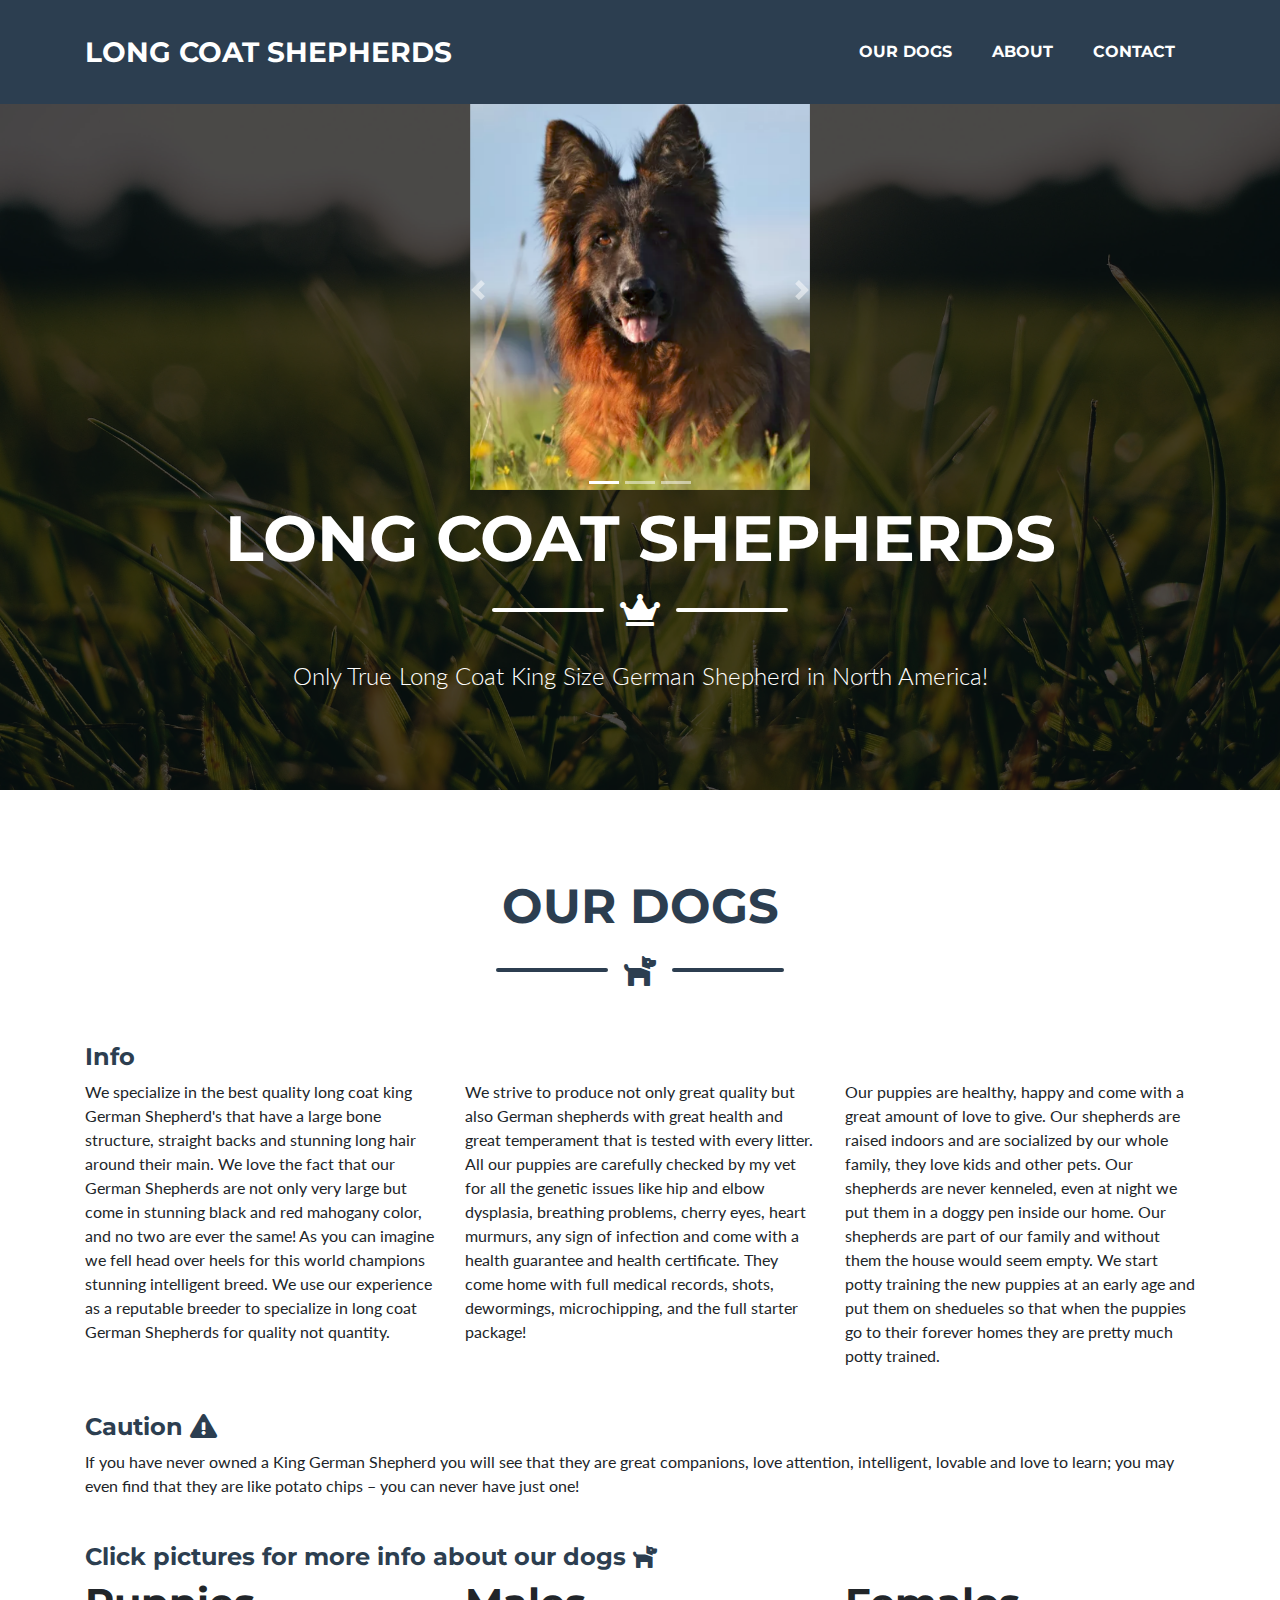
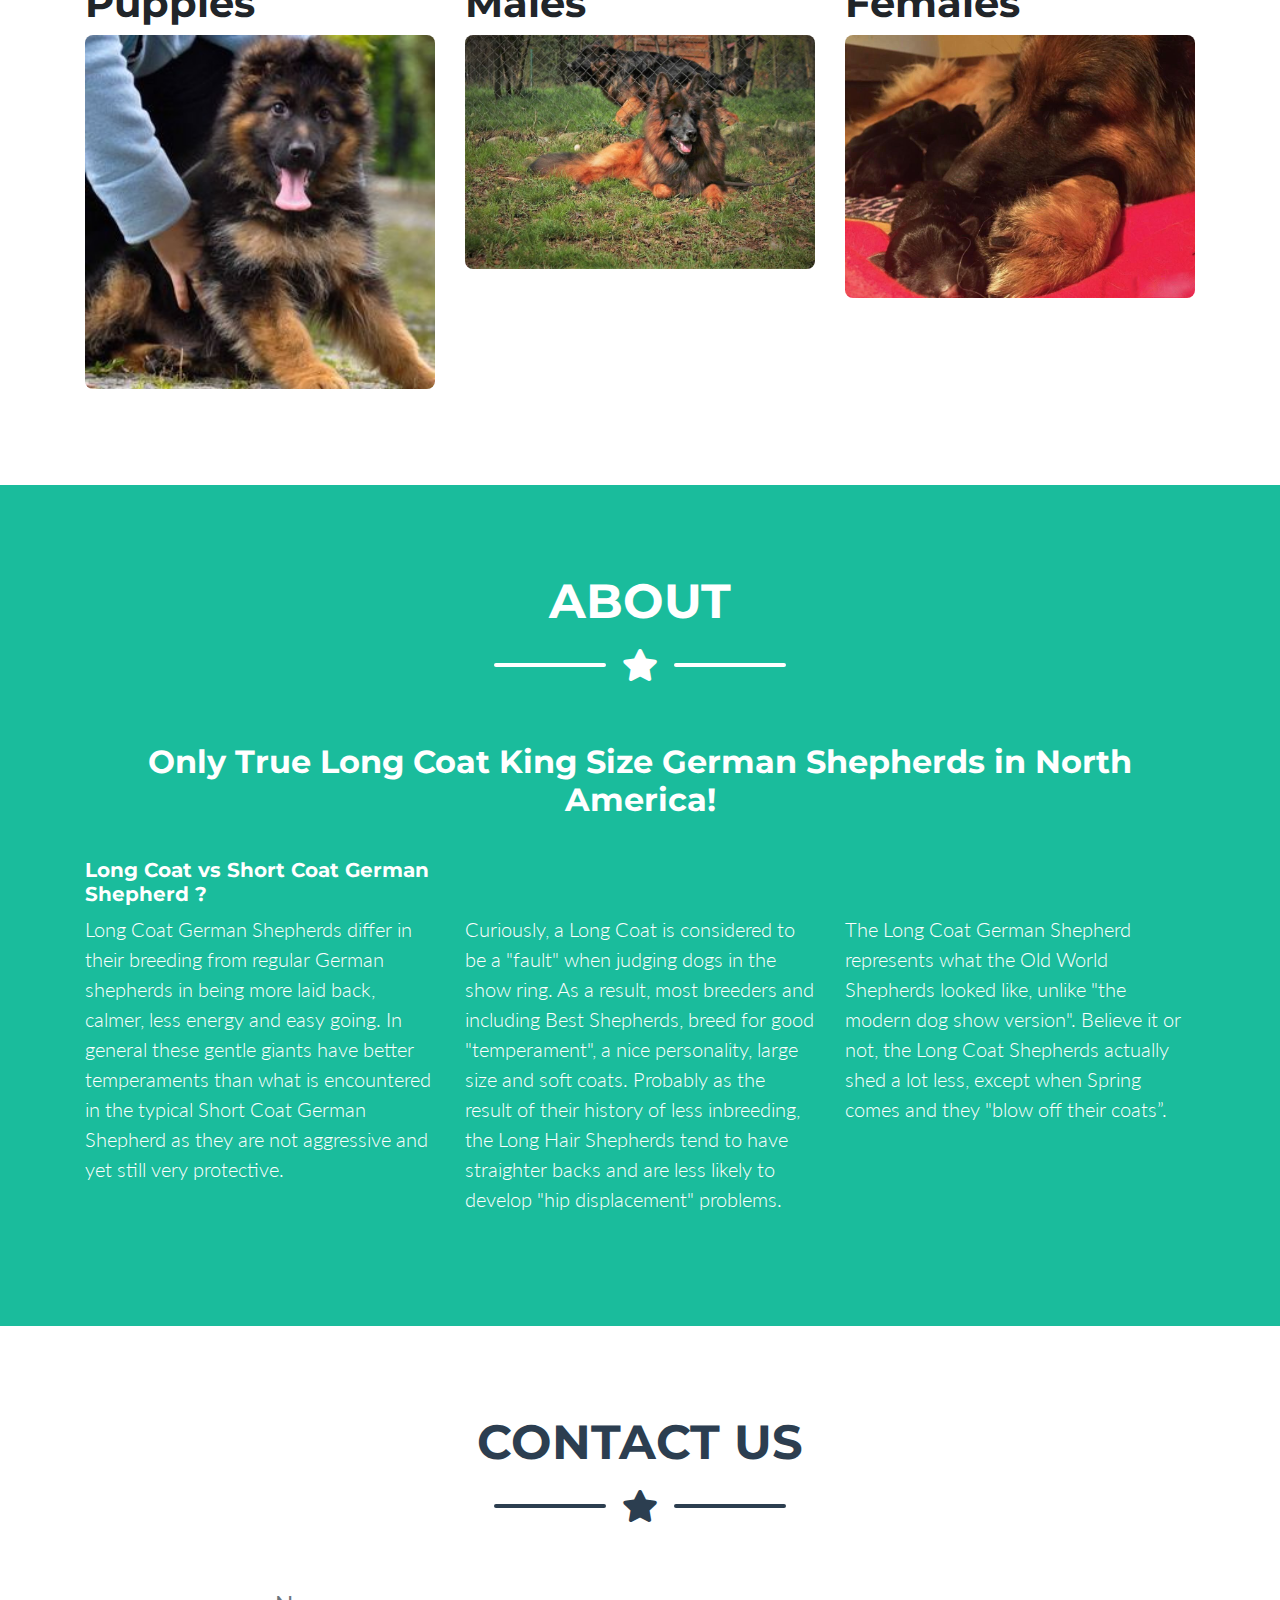
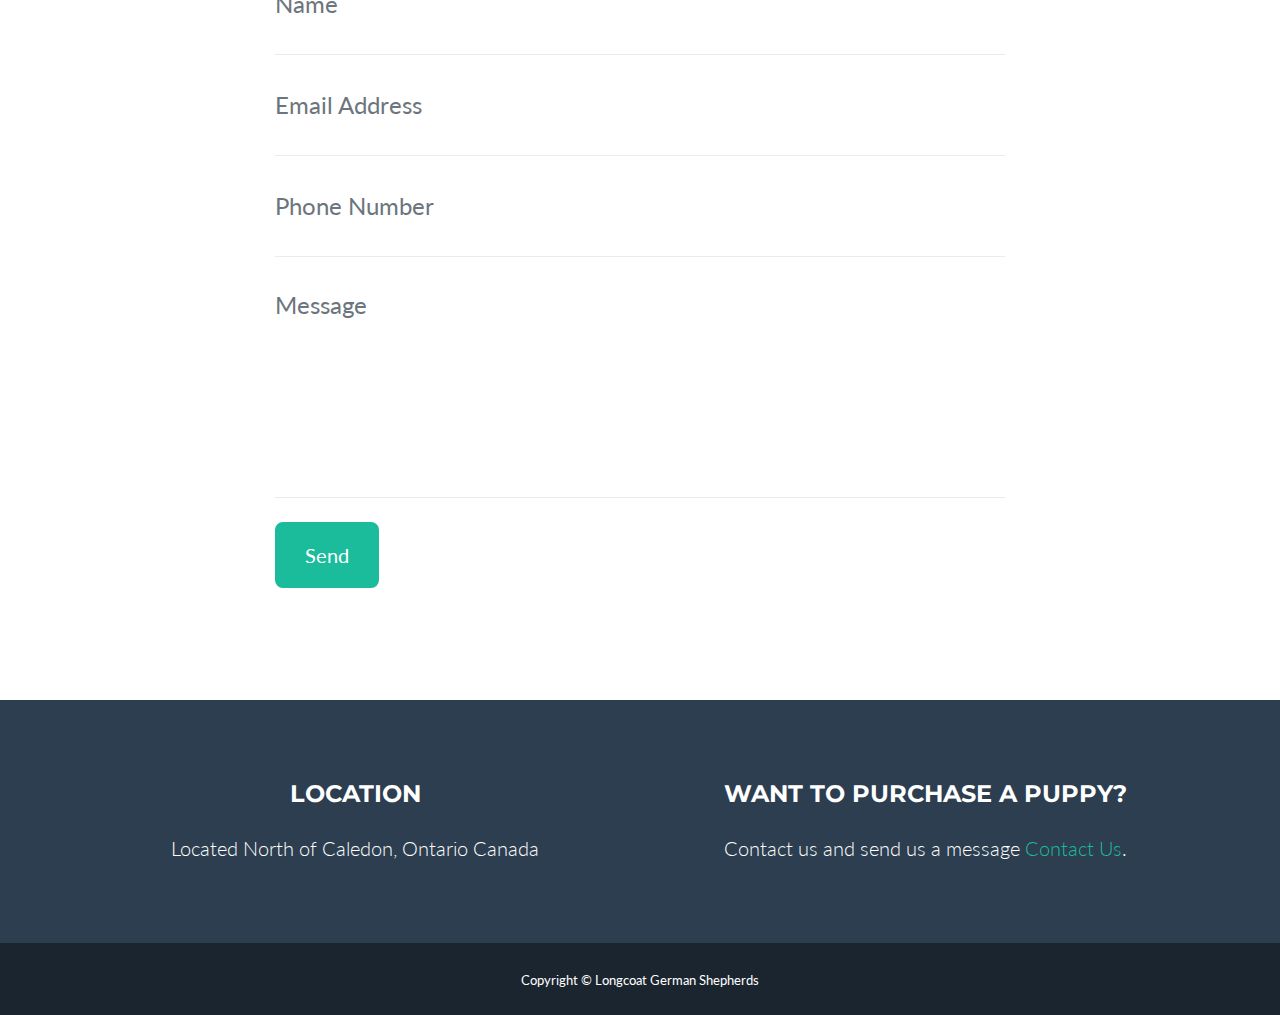
==== index.html @ d0d54742 "init commit" ====
<!DOCTYPE html>
<html lang="en">

<head>
  <meta charset="utf-8">
  <meta name="viewport" content="width=device-width, initial-scale=1, shrink-to-fit=no">
  <meta name="description" content="">
  <meta name="author" content="">
  <title>Long Coat Shepherds</title>

  <!-- Custom fonts for this theme -->
  <link href="vendor/fontawesome-free/css/all.min.css" rel="stylesheet" type="text/css">
  <link href="https://fonts.googleapis.com/css?family=Montserrat:400,700" rel="stylesheet" type="text/css">
  <link href="https://fonts.googleapis.com/css?family=Lato:400,700,400italic,700italic" rel="stylesheet" type="text/css">

  <!-- Theme CSS -->
  <link rel="stylesheet" href="https://maxcdn.bootstrapcdn.com/bootstrap/4.0.0/css/bootstrap.min.css" integrity="sha384-Gn5384xqQ1aoWXA+058RXPxPg6fy4IWvTNh0E263XmFcJlSAwiGgFAW/dAiS6JXm" crossorigin="anonymous">
  <link href="css/freelancer.min.css" rel="stylesheet">
  <link href="css/style.css" rel="stylesheet">
</head>

<body id="page-top">
  <!-- Navigation -->
  <nav class="navbar navbar-expand-lg bg-secondary text-uppercase fixed-top" id="mainNav">
    <div class="container">
      <a class="navbar-brand js-scroll-trigger" href="#page-top">Long Coat Shepherds</a>
      <button class="navbar-toggler navbar-toggler-right text-uppercase font-weight-bold bg-primary text-white rounded" type="button" data-toggle="collapse" data-target="#navbarResponsive" aria-controls="navbarResponsive" aria-expanded="false" aria-label="Toggle navigation">
        Menu
        <i class="fas fa-bars"></i>
      </button>
      <div class="collapse navbar-collapse" id="navbarResponsive">
        <ul class="navbar-nav ml-auto">
          <li class="nav-item mx-0 mx-lg-1">
            <a class="nav-link py-3 px-0 px-lg-3 rounded js-scroll-trigger" href="#home">Our Dogs</a>
          </li>
          <li class="nav-item mx-0 mx-lg-1">
            <a class="nav-link py-3 px-0 px-lg-3 rounded js-scroll-trigger" href="#about">About</a>
          </li>
          <li class="nav-item mx-0 mx-lg-1">
            <a class="nav-link py-3 px-0 px-lg-3 rounded js-scroll-trigger" href="#contact">Contact</a>
          </li>
        </ul>
      </div>
    </div>
  </nav>

  <!-- Masthead / Home-->
  <header class="bg-one masthead text-white text-center">
    <div class="bg-two text-center">
      <div class="container d-flex align-items-center flex-column">
        <!-- Masthead Avatar Image -->
        <!-- <img class="masthead-avatar mb-5" src="img/profile.png" alt=""> -->

        <div class="bg-three row">
          <div id="carouselExampleIndicators" class="carousel slide" data-ride="carousel">
            <ol class="carousel-indicators">
              <li data-target="#carouselExampleIndicators" data-slide-to="0" class="active"></li>
              <li data-target="#carouselExampleIndicators" data-slide-to="1"></li>
              <li data-target="#carouselExampleIndicators" data-slide-to="2"></li>
            </ol>

            <div class="carousel-inner ">
              <div class="carousel-item active">
                <div><img class="d-block " src="img/carousel/dog-1.png" alt="First slide"></div>
              </div>
              <div class="carousel-item">
                  <div><img class="d-block " src="img/carousel/dog-2.png" alt="Second slide"></div>
                </div>
              <div class="carousel-item">
                  <div><img class="d-block " src="img/carousel/dog-3.jpg" alt="Third slide"></div>
              </div>
            </div>


            <a class="carousel-control-prev" href="#carouselExampleIndicators" role="button" data-slide="prev">
              <span class="carousel-control-prev-icon" aria-hidden="true"></span>
              <span class="sr-only">Previous</span>
            </a>

            <a class="carousel-control-next" href="#carouselExampleIndicators" role="button" data-slide="next">
              <span class="carousel-control-next-icon" aria-hidden="true"></span>
              <span class="sr-only">Next</span>
            </a>

          </div>          
        </div>
        <!-- Carasoul -->


        <!-- Masthead Heading -->
        <h1 class="masthead-heading text-uppercase mb-0">Long Coat Shepherds</h1>
        <!-- Icon Divider -->
        <div class="divider-custom divider-light">
          <div class="divider-custom-line"></div>
          <div class="divider-custom-icon">
            <i class="fas fa-crown"></i>
          </div>
          <div class="divider-custom-line"></div>
        </div>
        <!-- Masthead Subheading -->
        <p class="masthead-subheading font-weight-light mb-0">Only True Long Coat King Size German Shepherd in North America!</p>
      </div>
    </div>
  </header>


  <!-- Our Dogs Section -->
  <section class="page-section portfolio dogs" id="home">
    <div class="container">

      <!-- Portfolio Section Heading -->
      <h2 class="page-section-heading text-center text-uppercase text-secondary mb-0">Our Dogs</h2>

      <!-- Icon Divider -->
      <div class="divider-custom">
        <div class="divider-custom-line"></div>
        <div class="divider-custom-icon">
            <i class="fas fa-dog"></i>
        </div>
        <div class="divider-custom-line"></div>
      </div>
      <div class="caution col-xs-12">
          <h4>Info</h4>       
      </div>

      <div class="row d-flex">
          <div class="col-lg-4 col-md-6 col-xs-12 h-100 align-items-stretch" style="padding-bottom: 20px;">
            We specialize in the best quality long coat king German Shepherd's that have a large bone structure, straight backs and stunning long hair around their main.
            We love the fact that our German Shepherds are not only very large but come in stunning black and red mahogany color, and no two are ever the same!
            As you can imagine we fell head over heels for this world champions stunning intelligent breed.
            We use our experience as a reputable breeder to specialize in long coat German Shepherds for quality not quantity.
          </div>
        
          <div class="col-lg-4 col-md-6 h-100 col-xs-12 align-items-stretch" style="padding-bottom: 20px;">
            We strive to produce not only great quality but also German shepherds with great health and great temperament that is tested with every litter.  
            All our puppies are carefully checked by my vet for all the genetic issues like hip and elbow dysplasia, breathing problems, cherry eyes, 
            heart murmurs, any sign of infection and come with a health guarantee and health certificate. 
            They come home with full medical records, shots, dewormings, microchipping, and the full starter package!              
          </div>

          <div class="col-lg-4 col-md-6 h-100 col-xs-12 align-items-stretch" style="padding-bottom: 20px;">
            Our puppies are healthy, happy and come with a great amount of love to give. Our shepherds are raised indoors and are socialized by our whole family, they love kids and other pets. Our shepherds are never kenneled, even at night we put them in a doggy pen inside our home. 
            Our shepherds are part of our family and without them the house would seem empty. 
            We start potty training the new puppies at an early age and put them on shedueles so that when the puppies go to their forever homes they are pretty much potty trained.
          </div>

          <div class="caution col-xs-12 col-md-12" style="padding-bottom: 20px;">
              <h4>Caution <i class="fas fa-exclamation-triangle"></i></h4>
              If you have never owned a King German Shepherd you will see that they are great companions, 
              love attention, intelligent, lovable and love to learn; you may even find that they are like potato chips 
              – you can never have just one!          
          </div>
 
      </div>
      <div class="row d-flex align-items-center justify-content-left w-100 col-md-12">
          <h4 class="masthead-subheading">Click pictures for more info about our dogs <i class="fas fa-dog"></i></h4>
      </div>

      <!-- Our Dog Items -->
      <div class="row">

        <!-- Puppies 1 -->
        <div class="col-md-6 col-lg-4">
          <h1>Puppies</h1>
          <div class="portfolio-item mx-auto" data-toggle="modal" data-target="#portfolioModal1">
            <div class="portfolio-item-caption d-flex align-items-center justify-content-center h-100 w-100">
              <div class="portfolio-item-caption-content text-center text-white">
                <i class="fas fa-plus fa-3x"></i>
              </div>
            </div>
            <img class="img-fluid" src="img/our-dogs/puppies-10weeks.jpg" alt="">
          </div>
        </div>

        <!-- Males 2 -->
        <div class="col-md-6 col-lg-4">
          <h1>Males</h1>
          <div class="portfolio-item mx-auto" data-toggle="modal" data-target="#portfolioModal2">
            <div class="portfolio-item-caption d-flex align-items-center justify-content-center h-100 w-100">
              <div class="portfolio-item-caption-content text-center text-white">
                <i class="fas fa-plus fa-3x"></i>
              </div>
            </div>
            <img class="img-fluid" src="img/our-dogs/male.jpg" alt="">
          </div>
        </div>

        <!-- Females 3 -->
        <div class="col-md-6 col-lg-4">
          <h1>Females</h1>
            <div class="portfolio-item mx-auto" data-toggle="modal" data-target="#portfolioModal3">
            <div class="portfolio-item-caption d-flex align-items-center justify-content-center h-100 w-100">
              <div class="portfolio-item-caption-content text-center text-white">
                <i class="fas fa-plus fa-3x"></i>
              </div>
            </div>
            <img class="img-fluid" src="img/our-dogs/female.jpg" alt="">
          </div>
        </div>

      </div>
      <!-- /.row -->

    </div>
  </section>

  <!-- About Section -->
  <section class="page-section bg-primary text-white mb-0" id="about">
    <div class="container">

      <!-- About Section Heading -->
      <h2 class="page-section-heading text-center text-uppercase text-white">About</h2>

      <!-- Icon Divider -->
      <div class="divider-custom divider-light">
        <div class="divider-custom-line"></div>
        <div class="divider-custom-icon">
          <i class="fas fa-star"></i>
        </div>
        <div class="divider-custom-line"></div>
      </div>

      <h2 id="only-true-title" class="text-center"> Only True Long Coat King Size German Shepherds in North America!</h2>

      <!-- About Section Content -->

      <div class="row">
        <div class="col-lg-4 ml-auto">
            <h5>Long Coat vs Short Coat German Shepherd ?</h5>
            <p class="lead">
                Long Coat German Shepherds differ in their breeding from regular German shepherds in being more laid back, 
                calmer, less energy and easy going. In general these gentle giants have better temperaments than what is 
                encountered in the typical Short Coat German Shepherd as they are not aggressive and yet still very protective.            </p>
        </div>
        <div class="col-lg-4 mr-auto ">
            <h5> <br/><br/></h5>
            <p class="lead">
                Curiously, a Long Coat is considered to be a "fault" when judging dogs in the show ring. As a result, 
                most breeders and including Best Shepherds, breed for good "temperament", a nice personality, 
                large size and soft coats. Probably as the result of their history of less inbreeding, the Long Hair 
                Shepherds tend to have straighter backs and are less likely to develop "hip displacement" problems.           </p>
        </div>
        <div class="col-lg-4 mr-auto ">
          <h5> <br/><br/></h5>
          <p class="lead">
            The Long Coat German Shepherd represents what the Old World Shepherds looked like, unlike 
            "the modern dog show version". Believe it or not, the Long Coat Shepherds actually shed a 
            lot less, except when Spring comes and they "blow off their coats”.         
          </p>
        </div>
      
      </div>

    </div>
  </section>

  <!-- Contact Section -->
  <section class="page-section" id="contact">
    <div class="container">

      <!-- Contact Section Heading -->
      <h2 class="page-section-heading text-center text-uppercase text-secondary mb-0">Contact Us</h2>

      <!-- Icon Divider -->
      <div class="divider-custom">
        <div class="divider-custom-line"></div>
        <div class="divider-custom-icon">
          <i class="fas fa-star"></i>
        </div>
        <div class="divider-custom-line"></div>
      </div>

      <!-- Contact Section Form -->
      <div class="row">
        <div class="col-lg-8 mx-auto">
          <!-- To configure the contact form email address, go to mail/contact_me.php and update the email address in the PHP file on line 19. -->
          <form name="sentMessage" id="contactForm" novalidate="novalidate">
            <div class="control-group">
              <div class="form-group floating-label-form-group controls mb-0 pb-2">
                <label>Name</label>
                <input class="form-control" id="name" type="text" placeholder="Name" required="required" data-validation-required-message="Please enter your name.">
                <p class="help-block text-danger"></p>
              </div>
            </div>
            <div class="control-group">
              <div class="form-group floating-label-form-group controls mb-0 pb-2">
                <label>Email Address</label>
                <input class="form-control" id="email" type="email" placeholder="Email Address" required="required" data-validation-required-message="Please enter your email address.">
                <p class="help-block text-danger"></p>
              </div>
            </div>
            <div class="control-group">
              <div class="form-group floating-label-form-group controls mb-0 pb-2">
                <label>Phone Number</label>
                <input class="form-control" id="phone" type="tel" placeholder="Phone Number" required="required" data-validation-required-message="Please enter your phone number.">
                <p class="help-block text-danger"></p>
              </div>
            </div>
            <div class="control-group">
              <div class="form-group floating-label-form-group controls mb-0 pb-2">
                <label>Message</label>
                <textarea class="form-control" id="message" rows="5" placeholder="Message" required="required" data-validation-required-message="Please enter a message."></textarea>
                <p class="help-block text-danger"></p>
              </div>
            </div>
            <br>
            <div id="success"></div>
            <div class="form-group">
              <button type="submit" class="btn btn-primary btn-xl" id="sendMessageButton">Send</button>
            </div>
          </form>
        </div>
      </div>

    </div>
  </section>

  <!-- Footer -->
  <footer class="footer text-center">
    <div class="container">
      <div class="row">

        <!-- Footer Location -->
        <div class="col-lg-6 mb-5 mb-lg-0">
          <h4 class="text-uppercase mb-4">Location</h4>
          <p class="lead mb-0">Located North of Caledon, Ontario Canada
            <!-- <br>Clark, MO 65243</p> -->
        </div>


        <!-- Footer About Text -->
        <div class="col-lg-6">
          <h4 class="text-uppercase mb-4">Want to purchase a puppy?</h4>
          <p class="lead mb-0">Contact us and send us a message
            <a href="#">Contact Us</a>.</p>
        </div>

      </div>
    </div>
  </footer>

  <!-- Copyright Section -->
  <section class="copyright py-4 text-center text-white">
    <div class="container">
      <small>Copyright &copy; Longcoat German Shepherds</small>
    </div>
  </section>

  <!-- Scroll to Top Button (Only visible on small and extra-small screen sizes) -->
  <div class="scroll-to-top d-lg-none position-fixed ">
    <a class="js-scroll-trigger d-block text-center text-white rounded" href="#page-top">
      <i class="fa fa-chevron-up"></i>
    </a>
  </div>

  <!-- Portfolio Modals -->


  <!-- Puppies Modal 1 -->
  <div class="portfolio-modal modal fade" id="portfolioModal1" tabindex="-1" role="dialog" aria-labelledby="portfolioModal1Label" aria-hidden="true">
    <div class="modal-dialog modal-xl" role="document">
      <div class="modal-content">
        <button type="button" class="close" data-dismiss="modal" aria-label="Close">
          <span aria-hidden="true">
            <i class="fas fa-times"></i>
          </span>
        </button>
        <div class="modal-body text-center">
          <div class="container">
            <div class="row justify-content-center">
              <div class="col-lg-8">

                <!-- Portfolio Modal - Title -->
                <h2 class="portfolio-modal-title text-secondary text-uppercase mb-0">Puppies</h2>

                <!-- Icon Divider -->
                <div class="divider-custom">
                  <div class="divider-custom-line"></div>
                  <div class="divider-custom-icon">
                    <i class="fas fa-star"></i>
                  </div>
                  <div class="divider-custom-line"></div>
                </div>

                <!-- Portfolio Modal - Image -->
                <!-- <img class="img-fluid rounded mb-5" src="img/portfolio/cabin.png" alt=""> -->
                <div class="puppies row">
                    <div class="col-md-4">
                        <h3> 8 &nbsp weeks</h3>
                        <img class="img-fluid rounded mb-5" src="img/our-dogs/puppies-8weeks.jpg" alt="">
                    </div>
                    <div class="col-md-4">
                        <h3>10 weeks</h3>
                        <img class="img-fluid rounded mb-5" src="img/our-dogs/puppies-10weeks.jpg" alt="">
                    </div>
                    <div class="col-md-4">
                        <h3>14 weeks</h3>
                        <img class="img-fluid rounded mb-5" src="img/our-dogs/puppies-14weeks.jpg" alt="">
                    </div>
                </div>

                <!-- Portfolio Modal - Text -->
                <p class="mb-5">
                  Our puppies are healthy. happy and come with a great amount of love to give. 
                  Our shepherds are raised indoors and socialized by our whole family, they love kids and other pets.
                  Our shepherds are never kenneled, even at night we put them in a doggy pen inside our home. 
                  Our shepherds are part of our family and without them the house would seem empty.
                  We start potty training the new puppies at an early age and put them on a schedule so 
                  that when the puppies go to their forever homes they are pretty much potty trained. 
                </p>
                <button class="btn btn-primary" href="#" data-dismiss="modal">
                  <i class="fas fa-times fa-fw"></i>
                  Close Window
                </button>
              </div>

            </div>
          </div>
        </div>
      </div>
    </div>
  </div>


  <!-- males Modal 2 -->
  <div class="portfolio-modal modal fade" id="portfolioModal2" tabindex="-1" role="dialog" aria-labelledby="portfolioModal2Label" aria-hidden="true">
    <div class="modal-dialog modal-xl" role="document">
      <div class="modal-content">
        <button type="button" class="close" data-dismiss="modal" aria-label="Close">
          <span aria-hidden="true">
            <i class="fas fa-times"></i>
          </span>
        </button>
        <div class="modal-body text-center">
          <div class="container">
            <div class="row justify-content-center">
              <div class="col-lg-8">
                <!-- Portfolio Modal - Title -->
                <h2 class="portfolio-modal-title text-secondary text-uppercase mb-0">Males</h2>
                <!-- Icon Divider -->
                <div class="divider-custom">
                  <div class="divider-custom-line"></div>
                  <div class="divider-custom-icon">
                    <i class="fas fa-star"></i>
                  </div>
                  <div class="divider-custom-line"></div>
                </div>
                <!-- Portfolio Modal - Image -->
                <img class="img-fluid rounded mb-5" src="img/our-dogs/male.jpg" alt="">
                <!-- Portfolio Modal - Text -->
                
                <p class="mb-5">
                  The male German shepherd dog is usually stronger, and bigger in structure, more masculine. 
                  This means he will be looking a bit more intimidating than its female counterpart. 
                  A male dog may be a little harder to handle, although, again, if trained properly will 
                  be a worthy addition to your family. Male dogs can be more protective and more territorial 
                  than a female. They will do what all male dogs do, mark their territory and this could also 
                  be an issue, depending on the family home grounds.
                </p>

                <button class="btn btn-primary" href="#" data-dismiss="modal">
                  <i class="fas fa-times fa-fw"></i>
                  Close Window
                </button>
              </div>
            </div>
          </div>
        </div>
      </div>
    </div>
  </div>


  <!-- females Modal 3 -->
  <div class="portfolio-modal modal fade" id="portfolioModal3" tabindex="-1" role="dialog" aria-labelledby="portfolioModal3Label" aria-hidden="true">
    <div class="modal-dialog modal-xl" role="document">
      <div class="modal-content">
        <button type="button" class="close" data-dismiss="modal" aria-label="Close">
          <span aria-hidden="true">
            <i class="fas fa-times"></i>
          </span>
        </button>
        <div class="modal-body text-center">
          <div class="container">
            <div class="row justify-content-center">
              <div class="col-lg-8">
                <!-- Portfolio Modal - Title -->
                <h2 class="portfolio-modal-title text-secondary text-uppercase mb-0">Females</h2>
                <!-- Icon Divider -->
                <div class="divider-custom">
                  <div class="divider-custom-line"></div>
                  <div class="divider-custom-icon">
                    <i class="fas fa-star"></i>
                  </div>
                  <div class="divider-custom-line"></div>
                </div>
                <!-- Portfolio Modal - Image -->
                <img class="img-fluid rounded mb-5" src="img/our-dogs/female.jpg" alt="">
                <!-- Portfolio Modal - Text -->
                <p class="mb-5">Female German shepherds will be a little more streamlined, more feminine but not much smaller than the males because our females are a lot larger then average males in Canada. The size of our dogs could only be appreciated on site visit and once you come you could see the difference.
                    Female German shepherds can be more protective of their families. This could make them very protective of your children and other pets in the household. Also females are easier to train and do not try to be the leader of the pack and rule over the household.</p>
                <button class="btn btn-primary" href="#" data-dismiss="modal">
                  <i class="fas fa-times fa-fw"></i>
                  Close Window
                </button>
              </div>
            </div>
          </div>
        </div>
      </div>
    </div>
  </div>


  <!-- Bootstrap core JavaScript -->
  <script src="vendor/jquery/jquery.min.js"></script>
  <script src="vendor/bootstrap/js/bootstrap.bundle.min.js"></script>

  <!-- Plugin JavaScript -->
  <script src="vendor/jquery-easing/jquery.easing.min.js"></script>

  <!-- Contact Form JavaScript -->
  <script src="js/jqBootstrapValidation.js"></script>
  <script src="js/contact_me.js"></script>

  <!-- Custom scripts for this template -->
  <script src="js/freelancer.min.js"></script>

</body>

</html>
---- css/style.css ----
.bg-one {
	background: url("../img/grass-bg.jpg");
	background-size: cover;
	padding: 0px;
	width: 100%;
	margin: 0px;
}
.bg-two {
	width: 100%;
	height: 100%;
	background: rgba(0, 0, 0, 0.7);
	padding-top: 70px;
	padding-bottom: 96px;
	margin: 0px;
}

.bg-three {
	opacity: 1;
}

.carousel img {
	height: 400px;
	background-size: cover;
}

.carousel {
	padding: 20px;
}

.puppies img {
	height: 150px;
}

.dogs img {
	/* height: 200px; */
	/* overflow: hidden; */
	width: 100%;
}

.dogs h4 {
	padding-bottom: 0px;
	padding-top: 25px;
	padding-left: 0px;
	color: #2c3e50!important;
}

.caution h4 {
	padding-left: 0px;
	padding-bottom: 0px;
}

#only-true-title {
	padding:30px;
}
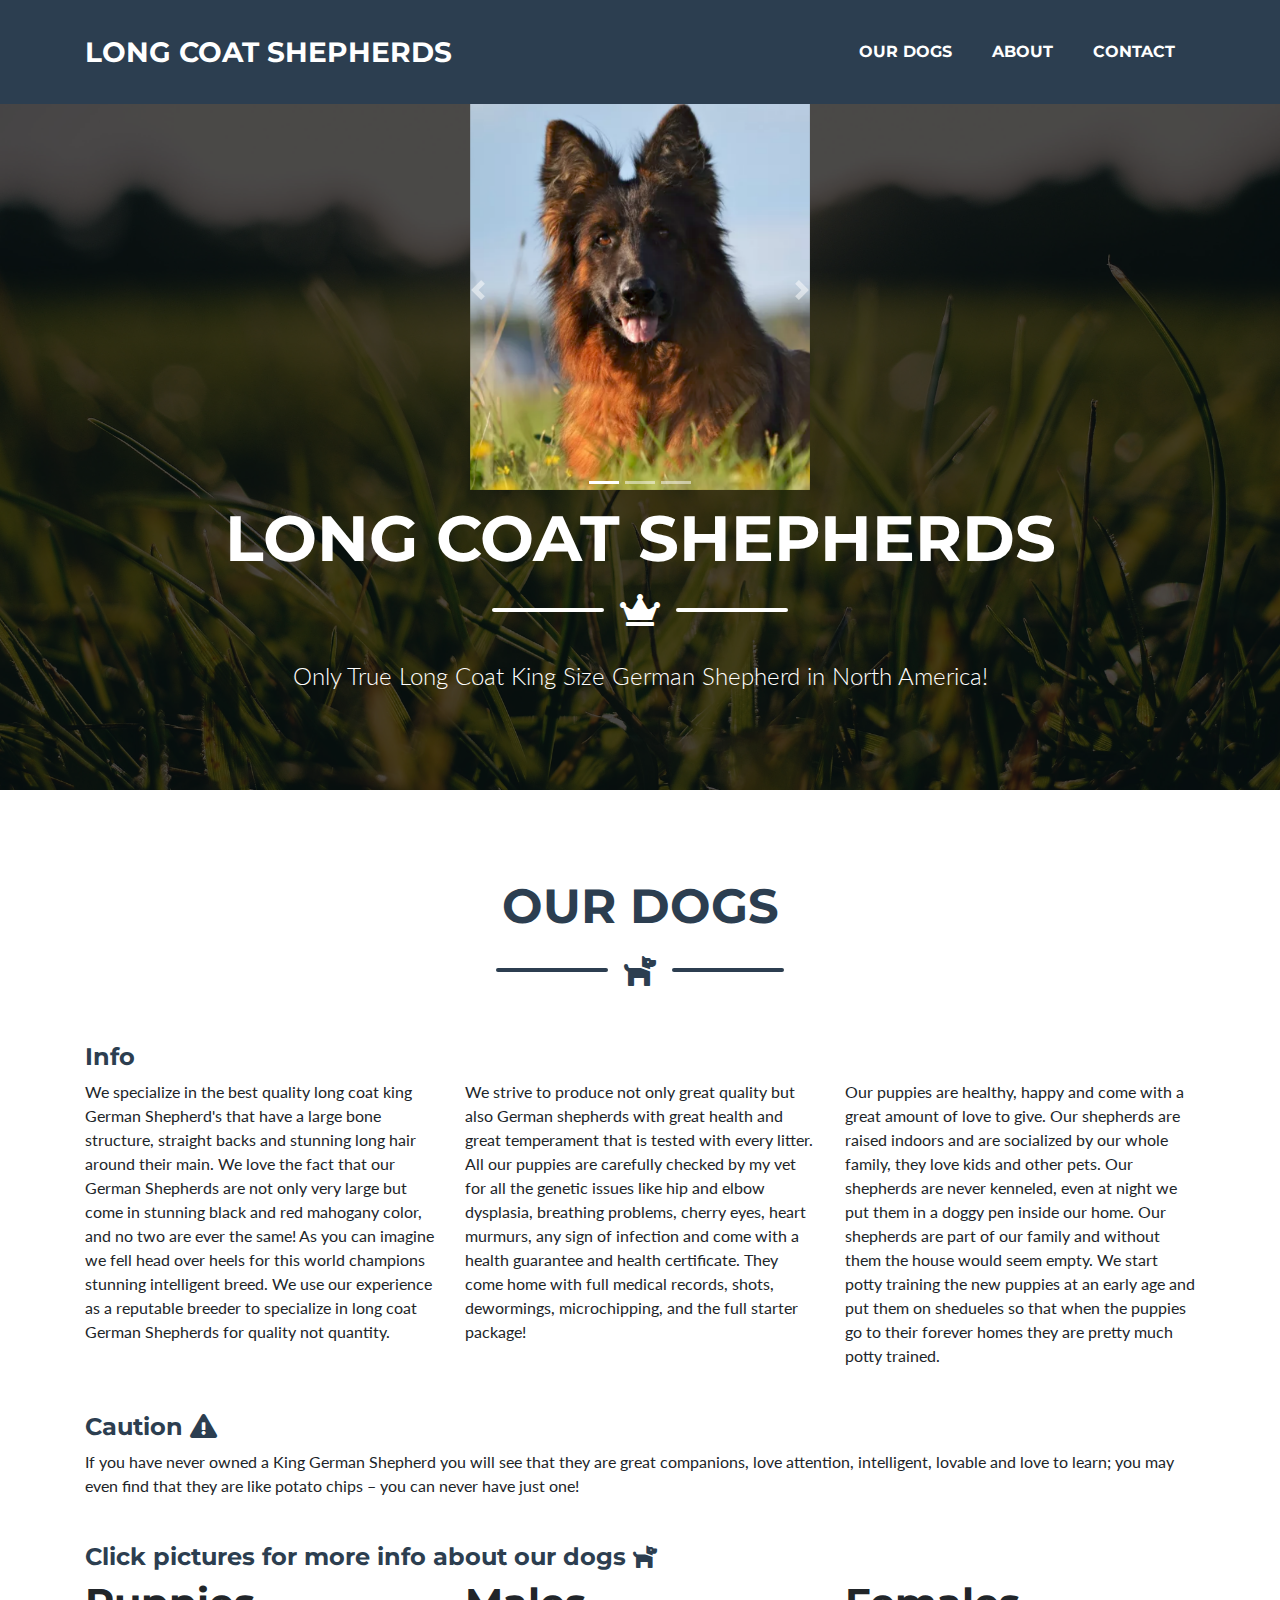
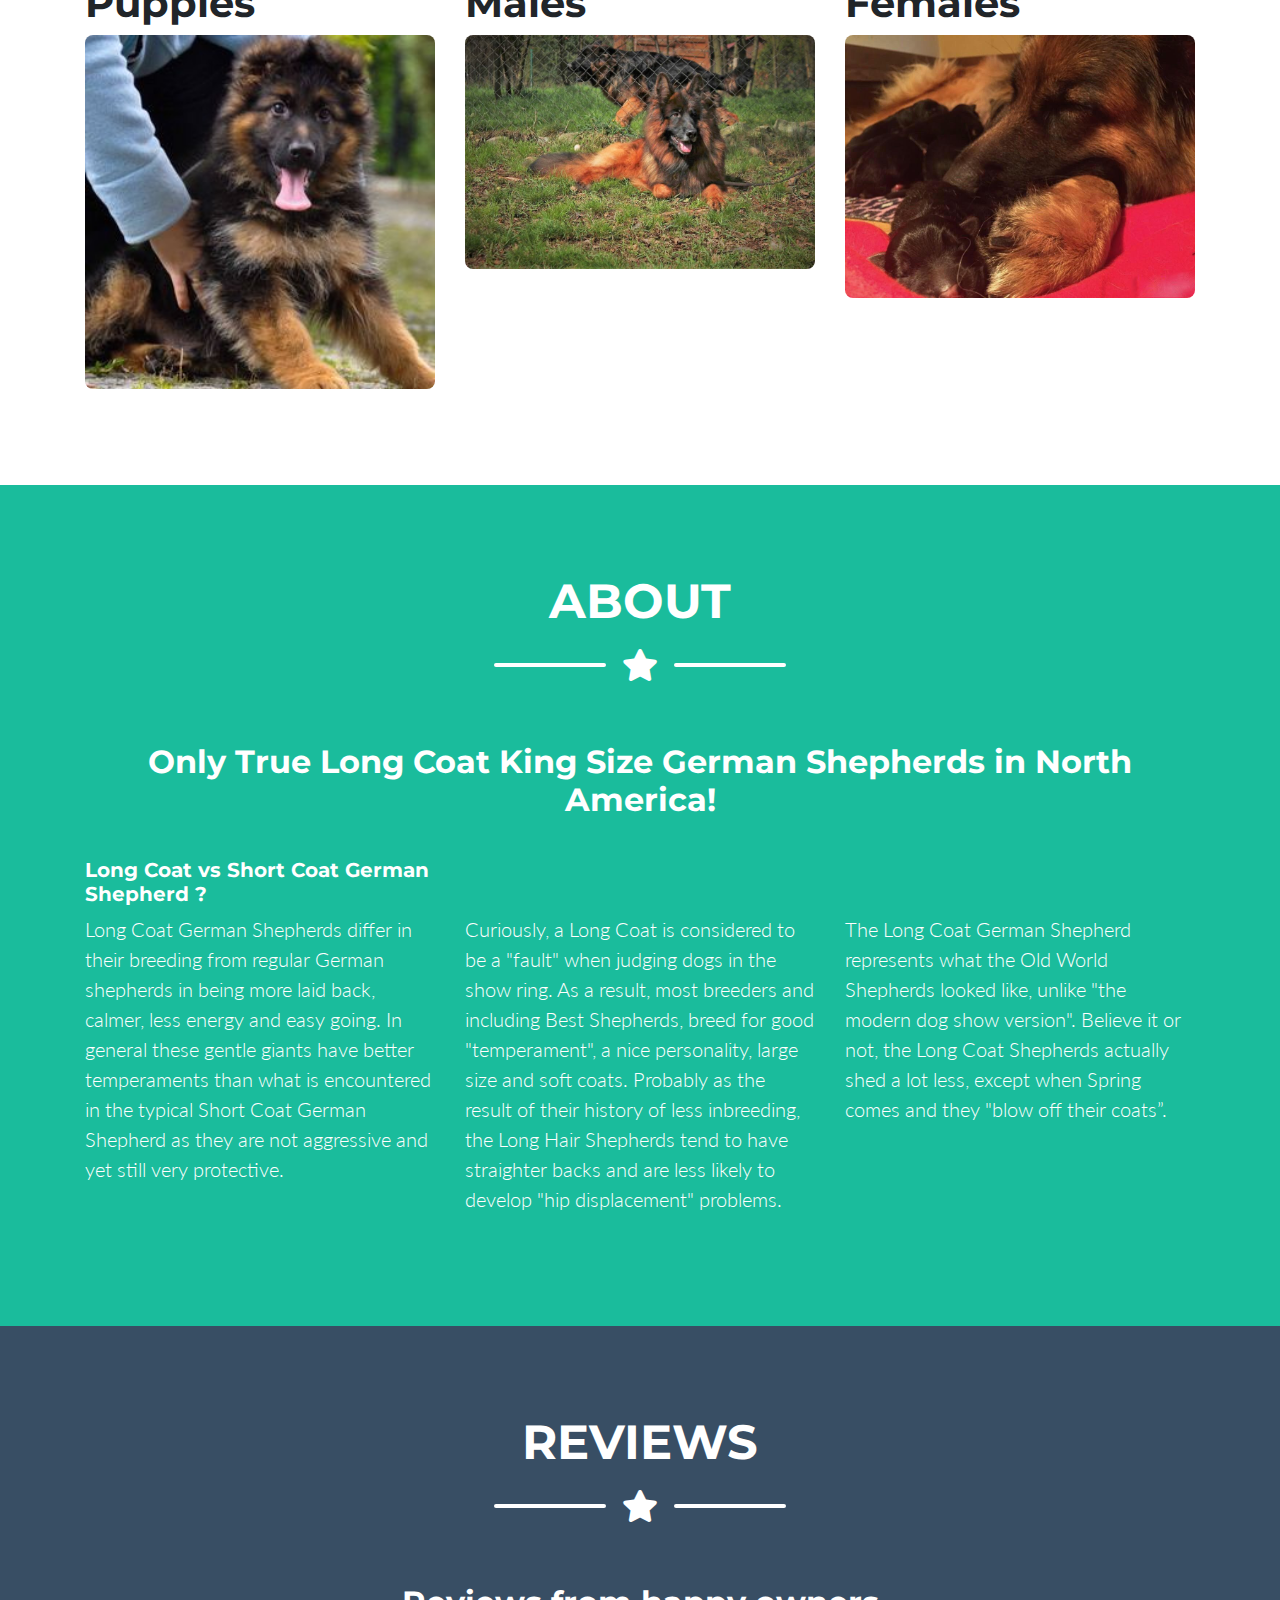
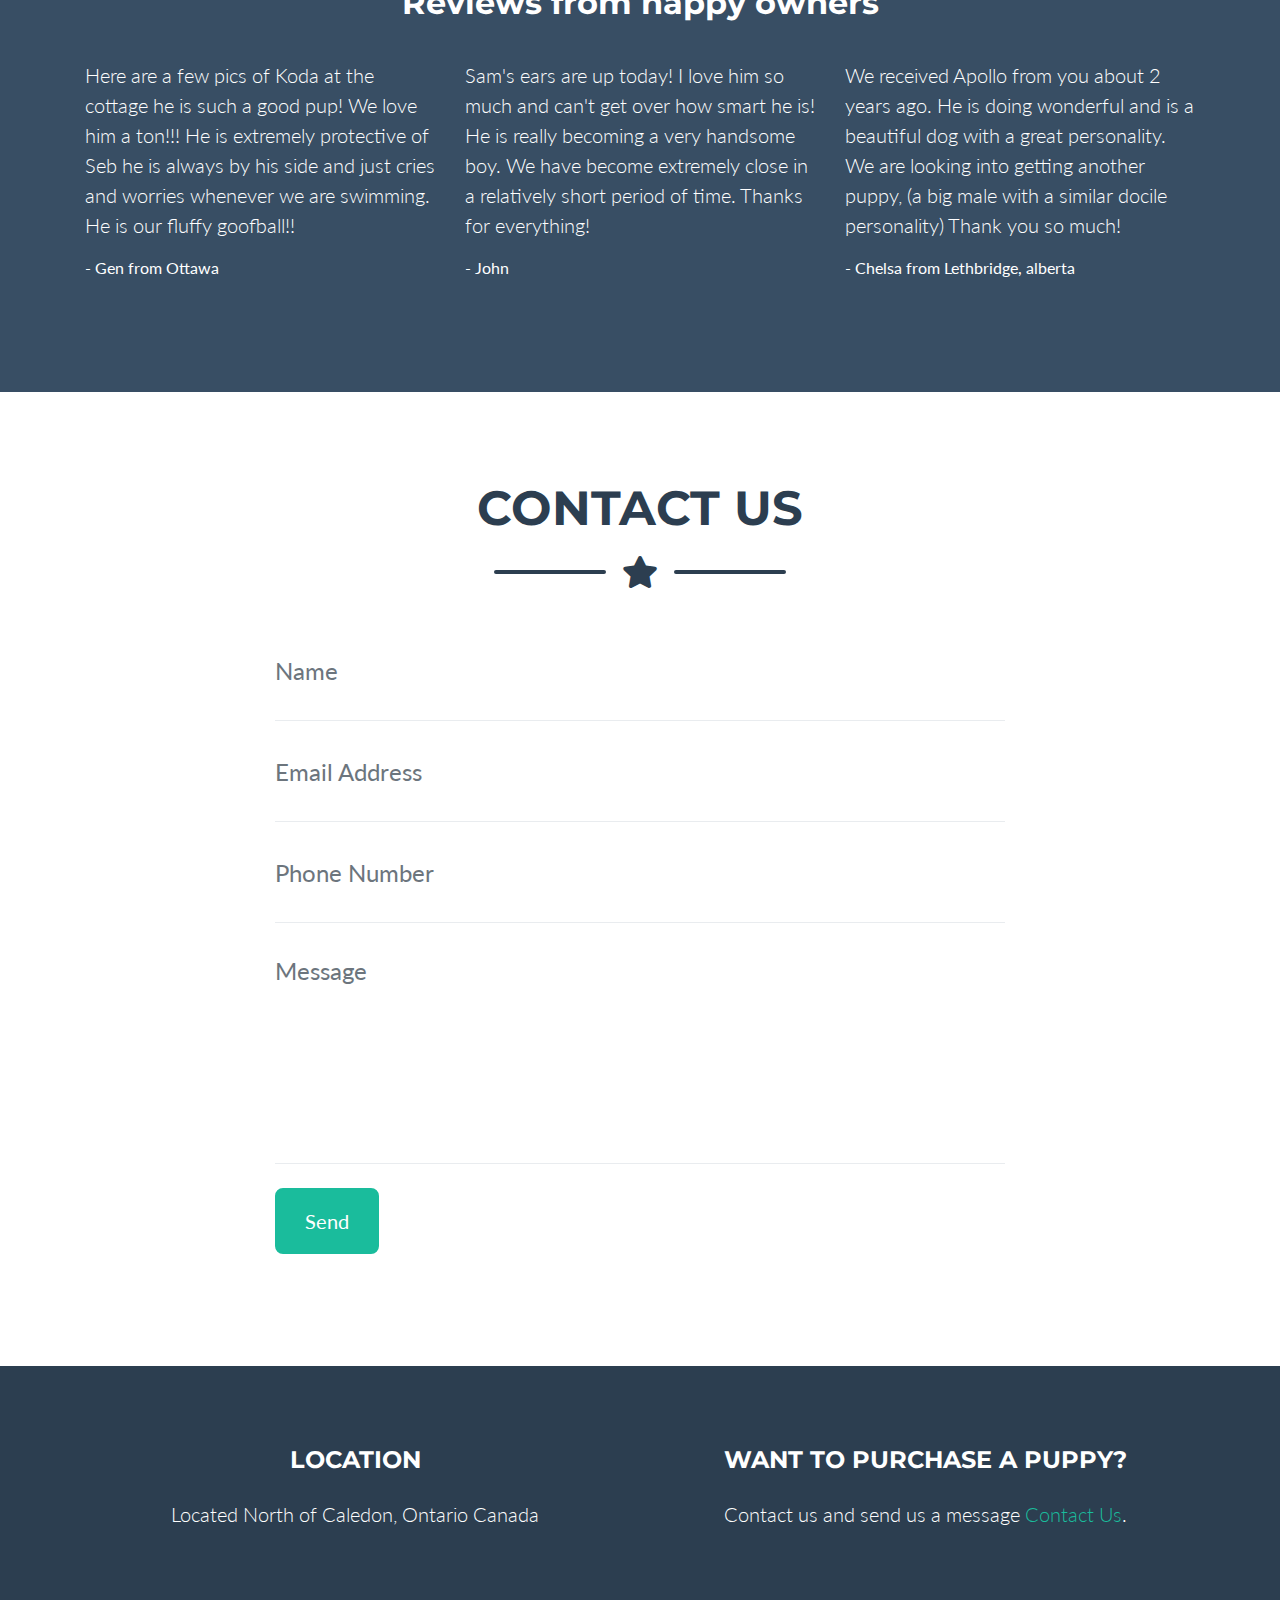
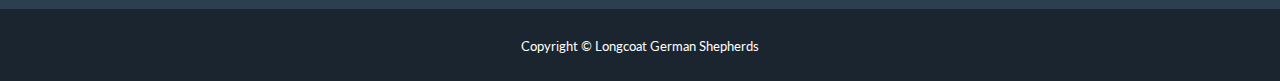
==== commit fd6148fe: "added reviews" ====
--- a/index.html
+++ b/index.html
@@ -253,6 +253,52 @@
 
     </div>
   </section>
+
+    <!-- Reviews Section -->
+    <section class="page-section bg-third text-white mb-0" id="reviews">
+      <div class="container">
+  
+        <!-- Reviews Section Heading -->
+        <h2 class="page-section-heading text-center text-uppercase text-white">Reviews</h2>
+  
+        <!-- Icon Divider -->
+        <div class="divider-custom divider-light">
+          <div class="divider-custom-line"></div>
+          <div class="divider-custom-icon">
+            <i class="fas fa-star"></i>
+          </div>
+          <div class="divider-custom-line"></div>
+        </div>
+  
+        <h2 id="only-true-title" class="text-center"> Reviews from happy owners</h2>
+  
+        <!-- Reviews Section Content -->
+  
+        <div class="row">
+          <div class="col-lg-4 ml-auto">
+              <p class="lead">
+                  Here are a few pics of Koda at the cottage he is such a good pup!  We love him a ton!!! He is extremely protective of Seb he is always by his side and just cries and worries whenever we are swimming.  He is our fluffy goofball!!          
+              </p>
+              <p>- Gen from Ottawa</p>
+          </div>
+          <div class="col-lg-4 mr-auto ">
+              <p class="lead">
+                  Sam's ears are up today!  I love him so much and can't get over how smart he is!   He is really becoming a very handsome boy. We have become extremely close in a relatively short period of time.
+Thanks for everything!        
+              </p>
+              <p>- John</p>
+          </div>
+          <div class="col-lg-4 mr-auto ">
+            <p class="lead">
+                 We received Apollo from you about 2 years ago. He is doing wonderful and is a beautiful dog with a great personality. We are looking into getting another puppy, (a big male with a similar docile personality) Thank you so much!    
+            </p>
+            <p>- Chelsa from Lethbridge, alberta</p>
+          </div>
+        
+        </div>
+  
+      </div>
+    </section>
 
   <!-- Contact Section -->
   <section class="page-section" id="contact">
@@ -526,6 +572,14 @@
   <!-- Custom scripts for this template -->
   <script src="js/freelancer.min.js"></script>
 
+<style>
+  .bg-third {
+    background: #384e64;
+  }
+</style>
+
 </body>
 
 </html>
+
+
